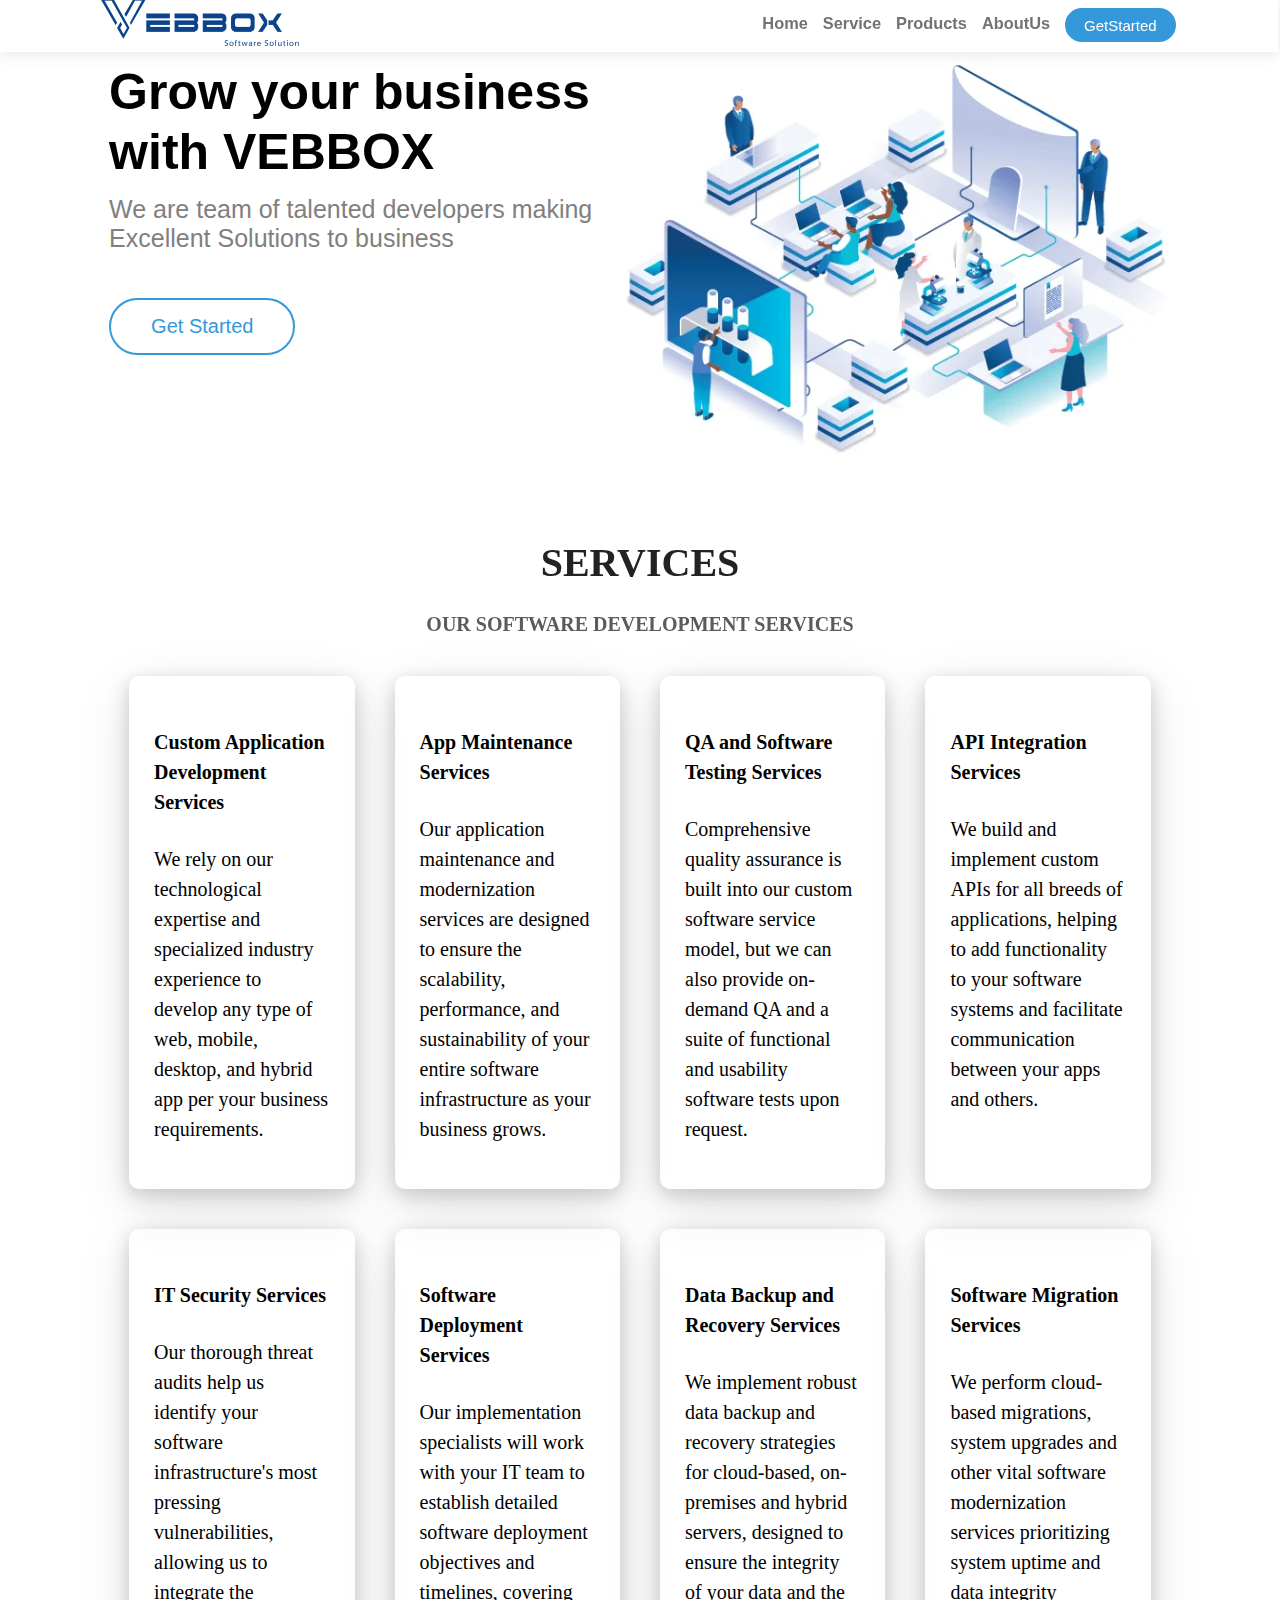
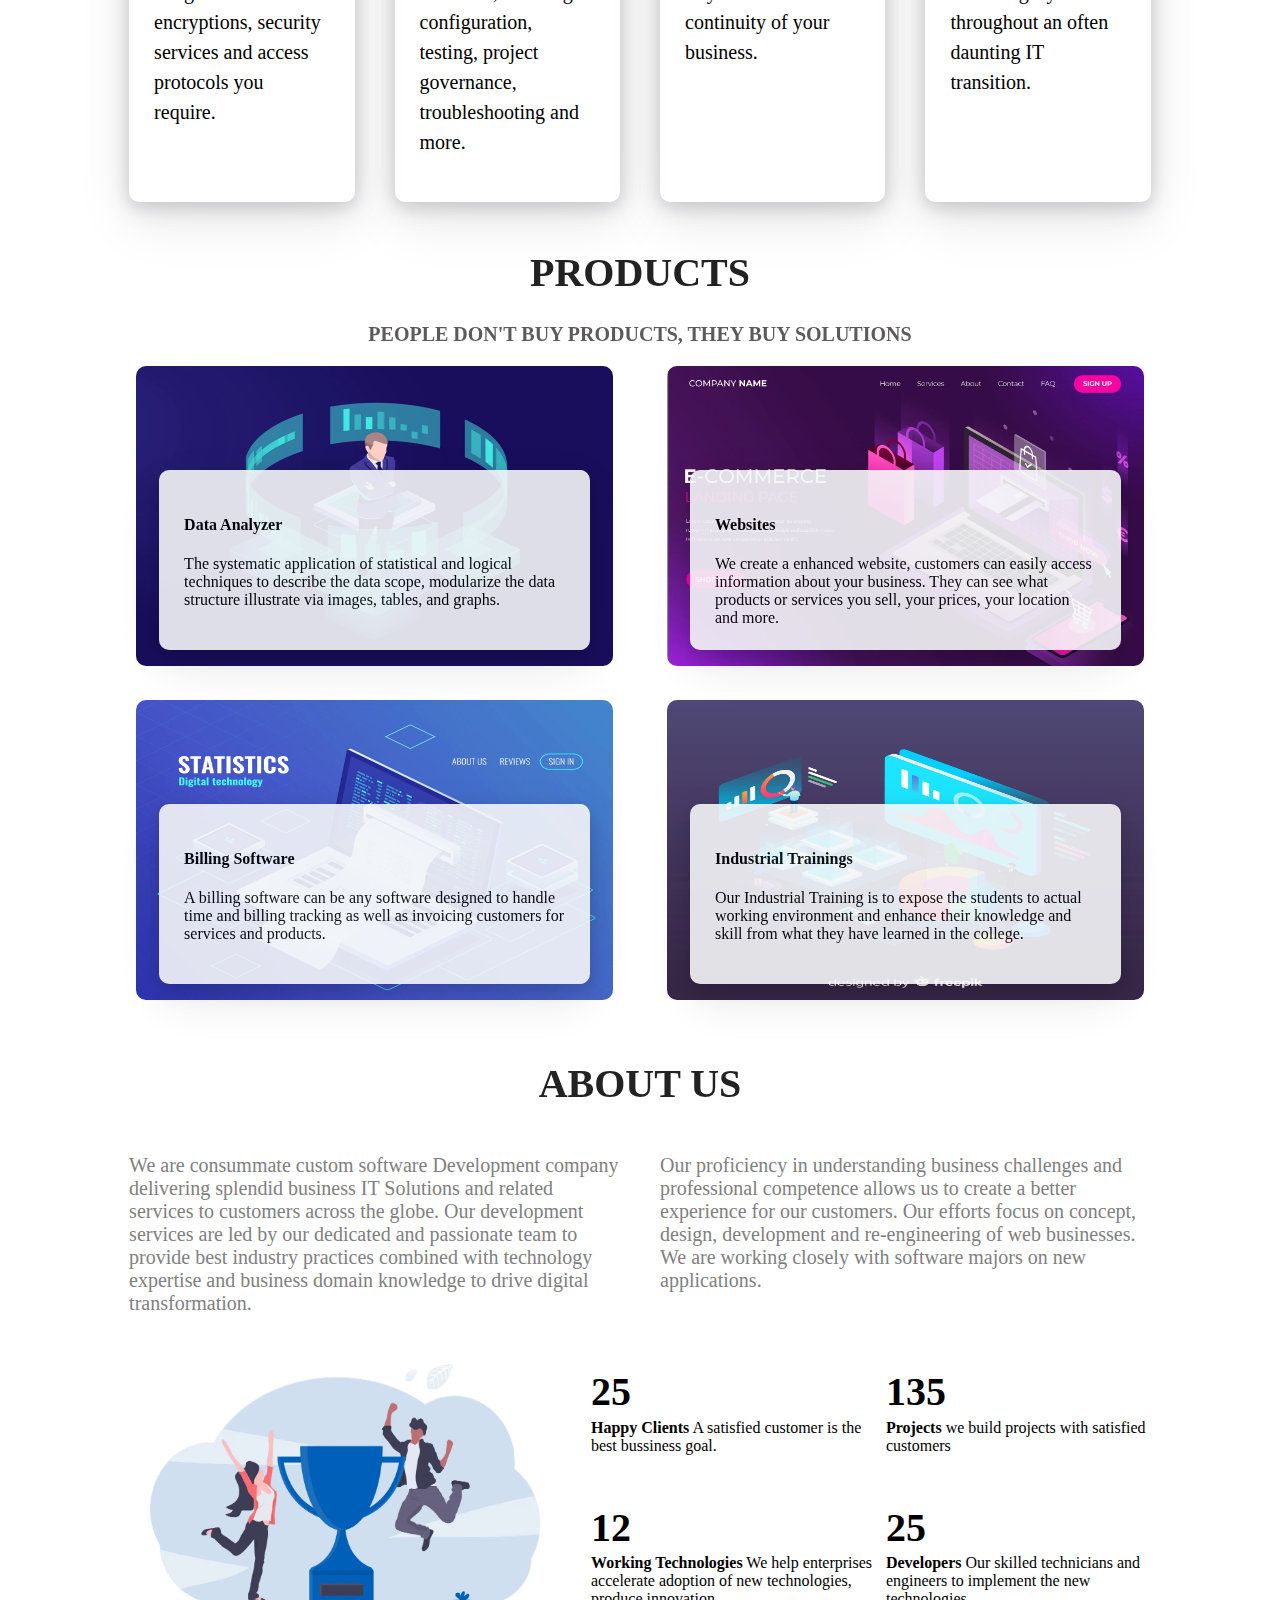
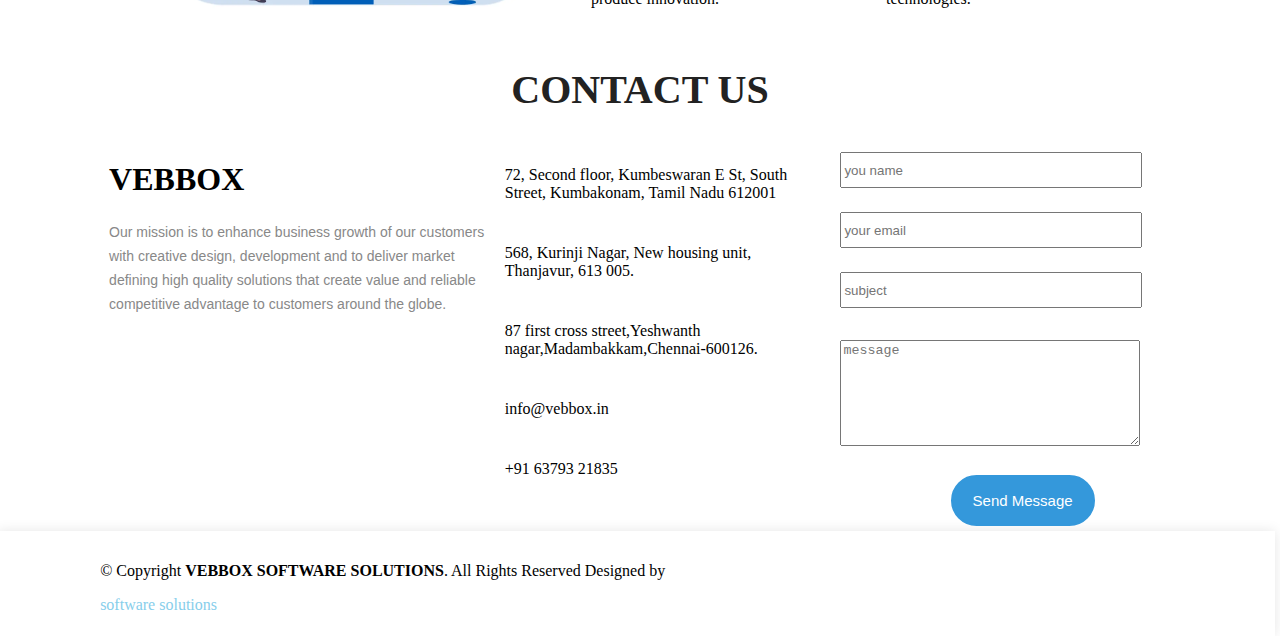
==== Task-6 vebbox/index.html @ 11de1d57 "Add files via upload" ====
<!DOCTYPE html>
<html lang="en">
<head>
    <meta charset="UTF-8">
    <meta name="viewport" content="width=device-width, initial-scale=1.0">
    <meta http-equiv="X-UA-Compatible" content="ie=edge">
    <title>Vebbox</title>
    <link rel="stylesheet" href="./index.css">
    <link rel="stylesheet" href="https://cdnjs.cloudflare.com/ajax/libs/font-awesome/6.6.0/css/all.min.css" integrity="sha512-Kc323vGBEqzTmouAECnVceyQqyqdsSiqLQISBL29aUW4U/M7pSPA/gEUZQqv1cwx4OnYxTxve5UMg5GT6L4JJg==" crossorigin="anonymous" referrerpolicy="no-referrer">
</head>
<body>
    <div class="header">
        <div class="imglogo">
            <img src="./img/LOGO.webp" alt="logo" height="50px" width="200px">
        </div>
        <div class="nav">
                <h3>Home</h3>
                <h3>Service</h3>
                <h3>Products</h3>
                <h3>AboutUs</h3>
                <button class="btn2">GetStarted</button>
        </div>
    </div>
    <div class="main">
    <div class="text">
        <div class="txt">
        <div class="txt1">
            <h1>Grow your business with VEBBOX</h1>
        </div>
        <div class="txt2">
               <p> We are team of talented developers making Excellent Solutions to business</p>
        </div>
        <button class="btn1">Get Started</button>
    </div>
        <div class="img">
            <img src="./img/hero-img.webp" alt="" height="400px" width="550px">
        </div>
    </div>
    <div class="txtser">
        <h1>
            SERVICES
        </h1>
        <p style="color:rgb(92, 90, 90); font-size: 20px">Our software development services</p>
    </div>
    <div class="services">
        <div class="row1">
            <div class="row2">
            <div class="box">
                <div class="icon">
                    <i class="fa-solid fa-earth-americas"></i>
                </div>
                <h4 class="title">
                    Custom Application Development Services
                </h4>
                <p>
                     We rely on our technological expertise and specialized industry experience to develop any type of web, mobile, desktop, and hybrid app per your business requirements.
                </p>
            </div>
            <div class="box">
                <div class="icon">
                    <i class="fa-solid fa-earth-americas"></i>
                </div>
                <h4 class="title">
                    App Maintenance Services
                </h4>
                <p>
                    Our application maintenance and modernization services are designed to ensure the scalability, performance, and sustainability of your entire software infrastructure as your business grows.
                </p>
            </div>
        </div>
        <div class="row2">
            <div class="box">
                <div class="icon">
                    <i class="fa-solid fa-earth-americas"></i>
                </div>
                <h4 class="title">
                    QA and Software Testing Services    
                </h4>
                <p>
                    Comprehensive quality assurance is built into our custom software service model, but we can also provide on-demand QA and a suite of functional and usability software tests upon request.
                </p>
            </div>
            <div class="box">
            <div class="icon">
                <i class="fa-solid fa-earth-americas"></i>
            </div>
            <h4 class="title">
                API Integration Services
            </h4>
            <p>
                We build and implement custom APIs for all breeds of applications, helping to add functionality to your software systems and facilitate communication between your apps and others.
            </p>
            </div>
        </div>
        </div>
        <div class="row1">
            <div class="row2">
                <div class="box">
                    <div class="icon">
                        <i class="fa-solid fa-earth-americas"></i>
                    </div>
                    <h4 class="title">
                        IT Security Services
                    </h4>
                    <p>
                        Our thorough threat audits help us identify your software infrastructure's most pressing vulnerabilities, allowing us to integrate the encryptions, security services and access protocols you require.
                    </p>
                </div>
                <div class="box">
                    <div class="icon">
                        <i class="fa-solid fa-earth-americas"></i>
                    </div>
                    <h4 class="title">
                        Software Deployment Services
                    </h4>
                    <p>
                        Our implementation specialists will work with your IT team to establish detailed software deployment objectives and timelines, covering configuration, testing, project governance, troubleshooting and more.
                    </p>
                </div>
            </div>
            <div class="row2">
                <div class="box">
                    <div class="icon">
                        <i class="fa-solid fa-earth-americas"></i>
                    </div>
                    <h4 class="title">
                        Data Backup and Recovery Services    
                    </h4>
                    <p>
                        We implement robust data backup and recovery strategies for cloud-based, on-premises and hybrid servers, designed to ensure the integrity of your data and the continuity of your business.
                    </p>
                </div>
                <div class="box">
                <div class="icon">
                    <i class="fa-solid fa-earth-americas"></i>
                </div>
                <h4 class="title">
                    Software Migration Services
                </h4>
                <p>
                    We perform cloud-based migrations, system upgrades and other vital software modernization services prioritizing system uptime and data integrity throughout an often daunting IT transition.
                </p>
                </div>
            </div>
            </div>
        </div>
    <div class="txtser">
            <h1>
                PRODUCTS
            </h1>
            <p style="color:rgb(92, 90, 90); font-size: 20px">People don't buy products, they buy solutions</p>
        </div>
        <div class="product">
            <div class="p-row1">
                <div class="more">
                <div>
                    <img src="./img/more.webp" class="p-img" alt="">
                </div>
                <div class="card-body">
                    <h4>Data Analyzer</h4>
                    <p>The systematic application of statistical and logical techniques to describe the data scope, modularize the data structure illustrate via images, tables, and graphs.</p>
                </div>
        </div>
        <div class="more">
                <div>
                    <img src="./img/more-services-1.webp" class="p-img" alt=""">
                </div>
                <div class="card-body">
                    <h4>Websites</h4>
                    <p>We create a enhanced website, customers can easily access information about your business. They can see what products or services you sell, your prices, your location and more.</p>
                </div>
        </div>
    </div>
    <div class="p-row2">
            <div class="more">
            <div>
                <img src="./img/more-services-3.webp" class="p-img" alt="">
            </div>
            <div class="card-body">
                <h4>Billing Software</h4>
                <p>A billing software can be any software designed to handle time and billing tracking as well as invoicing customers for services and products.</p>
            </div>
    </div>
    <div class="more">
            <div>
                <img src="./img/more-services-4.webp" class="p-img" alt="">
            </div>
            <div class="card-body">
                <h4>Industrial Trainings</h4>
                <p>Our Industrial Training is to expose the students to actual working environment and enhance their knowledge and skill from what they have learned in the college.</p>
            </div>
    </div>
</div>
    </div>
    <div class="txtser">
            <h1>
                ABOUT US
            </h1>
        </div>
        <div class="txtabt">
            <div class="txtabt1">
                <p>
                        We are consummate custom software Development company delivering splendid business IT Solutions and related services to customers across the globe. Our development services are led by our dedicated and passionate team to provide best industry practices combined with technology expertise and business domain knowledge to drive digital transformation.
                </p>
            </div>
            <div class="txtabt1">
                <p>
                        Our proficiency in understanding business challenges and professional competence allows us to create a better experience for our customers. Our efforts focus on concept, design, development and re-engineering of web businesses. We are working closely with software majors on new applications.
                </p>
            </div>
        </div>
        <div class="about">
            <div class="imgabt">
                <img src="./img/cup.webp" alt="" height="300px" width="100%">
            </div>
            <div class="f-abt">
                <div class="frow">
                    <div class="f1">
                        <div class="aicon">
                            <div class="iconf">
                                <i class="fa-regular fa-face-smile"></i>
                            </div>
                            <div>
                        <h2 style="font-size:40px">25</h2>
                        <p class="txxt"><b>Happy Clients</b> A satisfied customer is the best bussiness goal.</p>                 
                        </div>
                    </div>
                    </div>
                    <div class="f1">
                        <div class="aicon">
                        <div class="iconf">
                            <i class="fa-solid fa-print"></i>
                        </div>
                        <div>
                        <h2 style="font-size:40px">135</h2>
                        <p class="txxt"><b>Projects</b> we build projects with satisfied customers</p>
                    </div>
                </div>
                    </div>
                </div>
                <div class="frow">
                    <div class="f1">
                        <div class="aicon">
                        <div class="iconf">
                            <i class="fa-regular fa-clock"></i>
                        </div>
                        <div>
                        <h2 style="font-size:40px">12</h2>
                        <p class="txxt"><b>Working Technologies</b> We help enterprises accelerate adoption of new technologies, produce innovation.</p>
                    </div>
                </div>
                </div>
                    <div class="f1">
                        <div class="aicon">
                        <div class="iconf">
                            <i class="fa-solid fa-trophy"></i>
                        </div>
                        <div>
                        <h2 style="font-size:40px">25</h2>
                        <p class="txxt"><b>Developers</b> Our skilled technicians and engineers to implement the new technologies.</p>
                    </div>
                </div>
                </div>
                </div>
            </div>
        </div>
        <div class="txtser">
                <h1>
                     CONTACT US 
                </h1>
            </div>
            <div class="con">
                <div class="vebadd">
                <div class="veb">
                    <h1>
                        VEBBOX
                    </h1>
                    <p class="vf">
                            Our mission is to enhance business growth of our customers with creative design, development and to deliver market defining high quality solutions that create value and reliable competitive advantage to customers around the globe.
                    </p>
                    <div class="sicon">
                        <div>
                            <i class="fa-brands fa-twitter"></i>
                        </div>
                        <div>
                            <i class="fa-brands fa-facebook"></i>
                        </div>
                        <div>
                            <i class="fa-brands fa-instagram"></i>
                        </div>
                        <div>
                            <i class="fa-brands fa-linkedin-in"></i>
                        </div>
                    </div>
                    </div>
                    <div>
                        <div class="loc">
                            <div class="address">
                            <div class="iconl">
                                <i class="fa-solid fa-location-dot"></i>
                            </div>
                            <div>
                                <p>
                                        72, Second floor, Kumbeswaran E St, South Street,
                                        Kumbakonam, Tamil Nadu 612001
                                </p>
                            </div>
                        </div>
                        <div class="address">
                            <div class="iconl">
                                <i class="fa-solid fa-location-dot"></i>
                            </div>
                            <div>
                                <p>
                                    568, Kurinji Nagar, New housing unit, Thanjavur, 613 005.
                                </p>
                            </div>
                        </div>
                        <div class="address">
                                <div class="iconl">
                                    <i class="fa-solid fa-location-dot"></i>
                                </div>
                                <div>
                                    <p>
                                        87 first cross street,Yeshwanth nagar,Madambakkam,Chennai-600126.
                                    </p>
                                </div>
                    </div>
                
                <div class="address">
                    <div class="iconl">
                        <i class="fa-regular fa-envelope"></i>
                    </div>
                    <div>
                        <p>
                            info@vebbox.in
                        </p>
                    </div>
                </div>
                <div class="address">
                    <div class="iconl">
                        <i class="fa-solid fa-phone"></i>
                    </div>
                    <p>
                        +91 63793 21835
                    </p>
                </div>
            </div>
            </div>
        </div>
            <div class="input">
                <input type="text" name="name" class="form" style="height:30px" placeholder="you name">
                <input type="text" class="form" style="height:30px" placeholder="your email">
                <input type="text" class="form" style="height:30px" placeholder="subject">
                <textarea name="address" id="" cols="30" rows="8" placeholder="message" class="form" style="height:100px;margin-top: 20px"></textarea>
                <button class="btn3">Send Message</button>
            </div>
            </div>
        </div>
            <div>
                <footer>
                    <div class="ft">
                    <p>
                        © Copyright <b>VEBBOX SOFTWARE SOLUTIONS</b>. All Rights Reserved
                        Designed by <p style="color:skyblue">software solutions</p>
                    </p>
                </div>
                </footer>
            </div>
</body>
</html>
---- Task-6 vebbox/index.css ----
@media screen and (max-width:800px){
   .row2{
       flex-wrap: wrap;
   }
   .p-row1,.p-row2{
       flex-wrap: wrap;
   }
   .imgabt{
       margin-left: 10%;
   }
   .frow{
    flex-wrap: wrap;
   }
   .vebadd{
       flex-wrap: wrap;
   }
}
@media screen and (max-width:1100px){
    .text{
        flex-wrap: wrap-reverse;
        justify-content: center;
    }
    .row1{
        flex-wrap: wrap;
    }
    .txtabt{
        flex-wrap: wrap;
    }
    .about{
        flex-wrap: wrap;
    }
    .imgabt{
        margin-left: 10%;
    }
    .f-abt{
        flex-wrap: wrap;
    }
    .con{
        flex-wrap: wrap;
    }
}
.main{
    margin: 0px 8%;
}
.header{
    display: flex;
    position: fixed;
    width: 100%;
    box-shadow: 0px 2px 15px rgb(0 0 0 / 10%);
    background-color: white;
    margin-top: -10px;
    margin-left: -10px;
}
.imglogo{
    width: 100%;
    padding-left: 8%;
}
.nav{
    display: flex;
    font-family: "Open Sans", sans-serif;
    font-size: 14px;
    gap: 15px;
    color: rgb(116, 114, 114);
    width: 100%;
    justify-content: right;
    margin-right: 8%;
}
.text{
    display: flex;
}
.txt{
    margin-top: 20px;
}
.img{
    margin: 50px 0px;
}
.img{
    animation-name: img;
    animation-duration: 5s;
    animation-iteration-count: infinite;
}
@keyframes img{
    100%{
        transform: translateY(0px);
    }
    50%{
        transform: translateY(30px);
    }
    0%{
        transform: translateY(0px)
    }
}
.txt1{
    font-size: 25px;
    font-family: "Raleway", sans-serif;
    line-height: 60px;
    color: black;
    width: 100%;
}
.txt2{
    font-size: 25px;
    font-family: "Raleway", sans-serif;
    color: gray;
    margin-top: -20px;
}
.btn1{
    padding: 15px 40px;
    border-radius: 50px;
    color: #3498db;
    border: 2px solid #3498db;
    background-color: white;
    margin-top: 20px;
    font-size: 20px;
}
.btn1:hover{
    background-color: #3498db;
    border: 2px solid #3498db;
    color: white;
    cursor: pointer;
}
.card-body:hover{
    background-color: #3498db;
    border: 2px solid #3498db;
    color: white;
    cursor: pointer;
}
.btn2{
    padding: 0px 17px;
    border-radius: 50px;
    color: white;
    border: 2px solid #3498db;
    background-color: #3498db;
    font-size: 15px;
    margin: 10px 0px;
}
.txtser{
    text-align: center;
    font-size: 20px;
    font-weight: bold;
    text-transform: uppercase;
    position: relative;
    color: #222222;
}
.services{
    width: 100%;
}
.box{ 
    border-radius: 10px;
    font-size: 20px;
    line-height: 30px;
    margin: 20px;
    width: 100%;
    padding: 25px;
    justify-content: space-evenly;
    box-shadow: rgba(17, 17, 26, 0.1) 0px 4px 16px, rgba(17, 17, 26, 0.1) 0px 8px 24px, rgba(17, 17, 26, 0.1) 0px 16px 56px;
}
.box:hover{
    color: white;
    background-color: #3498db;
}
.row1,.row2{
    display: flex;
    width: 100%;
}
.icon,.iconf{
    font-size: 40px;
    color: #3498db;
}
.icon:hover{
    color: white;
}
.p-row1,.p-row2{
    display: flex;
}
.product{
    width: 100%;
}
.more{
    width: 100%;
}
.p-img{
    height: 300px;
    width: 90%;
    border-radius: 10px;
    margin-left: 5%;
}
.card-body{
    z-index: 10;
    background-color: rgb(244, 246, 248);
    border-radius: 10px;
    justify-content: space-evenly;
    margin: -200px 50px 50px 50px;
    padding: 25px;
    opacity: 0.9;
    height: 130px;
    box-shadow: rgba(17, 17, 26, 0.1) 0px 4px 16px, rgba(17, 17, 26, 0.1) 0px 8px 24px, rgba(17, 17, 26, 0.1) 0px 16px 56px;
}
.txtabt{
    display: flex;
}
.txtabt1{
    width: 100%;
    padding: 0px 20px;
    font-size: 20px;
    color: gray;
}
.about{
    display: flex;
}
.imgabt{
    width: 80%;
}
.f-abt{
    width: 100%;
}
.frow{
    display: flex;
    width: 100%;
}
.f1{
    width: 100%;
}
.aicon{
    display: flex;
}
.iconf{
    margin-top: 35px;
    margin-right: 10px;
}
.txxt{
    margin-top: -30px;
}
.sicon{
    display: flex;
    font-size: 30px;
    gap: 13px;
    color: #3498db;
}
.veb{
    width: 100%;
}
.vebadd{
    display: flex;
}
.vf{
    font-size: 14px;
    line-height: 24px;
    font-family: "Raleway", sans-serif;
    color: #888;
}
.loc{
    height: 100%;
    width: 100%;
}
.address{
    display: flex;
    margin: 10px 0px;
    
}
.con{
    display: flex;
}
.input{
    line-height: 60px;
    width: 100%;
}
.iconl{
    color: #3498db;
    font-size: 30px;
    margin-top: 10px;
    margin-right: 15px;
}
.form{
    width: 80%;
    margin: 0px 10%;
}
.btn3{
    padding: 15px 20px;
    border-radius: 50px;
    color: white;
    border: 2px solid #3498db;
    background-color: #3498db;
    font-size: 15px;
    margin-left: 40%;
}
.ft{
    margin-left: 8%;
}
footer{
    box-shadow: 0px 0px 12px 0px rgb(0 0 0 / 10%);
    height: 90px;
    margin: 0px 10px -10px -10px;
    padding-top: 15px;
    width: 101%;
}
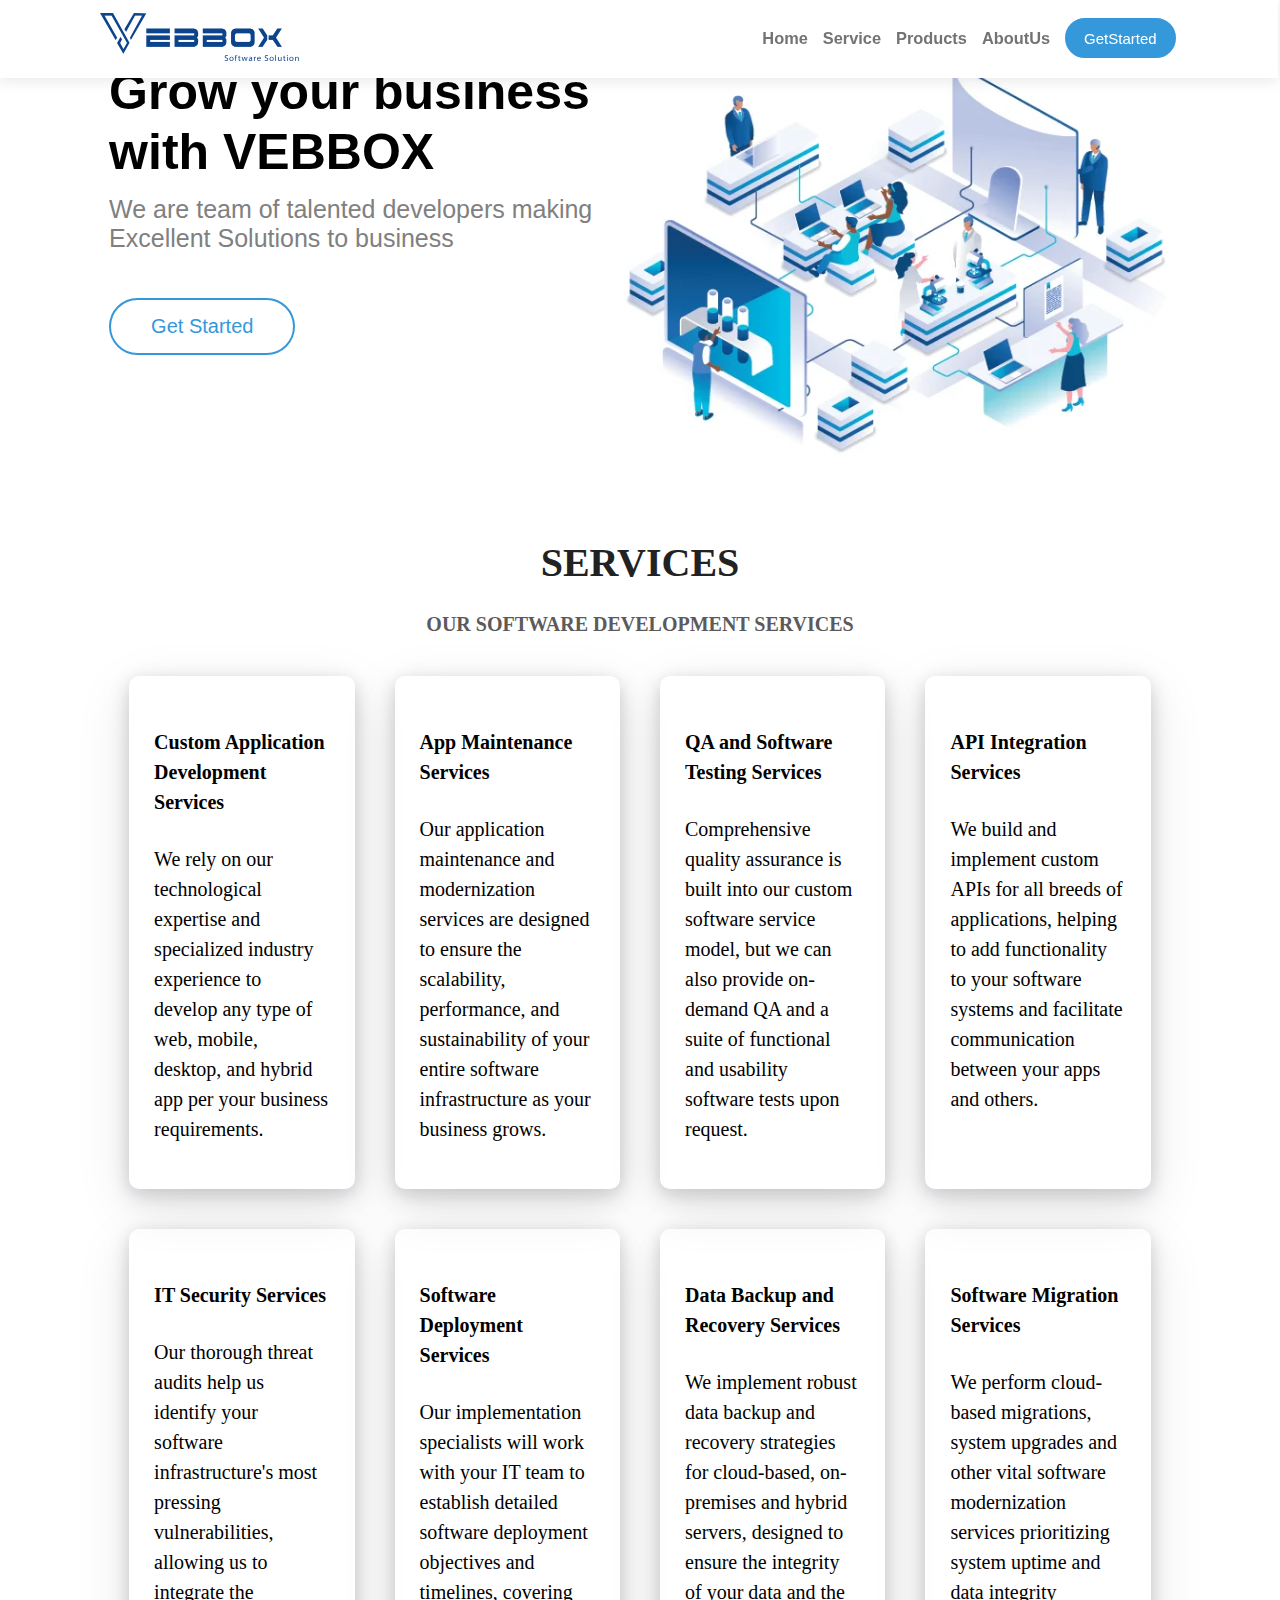
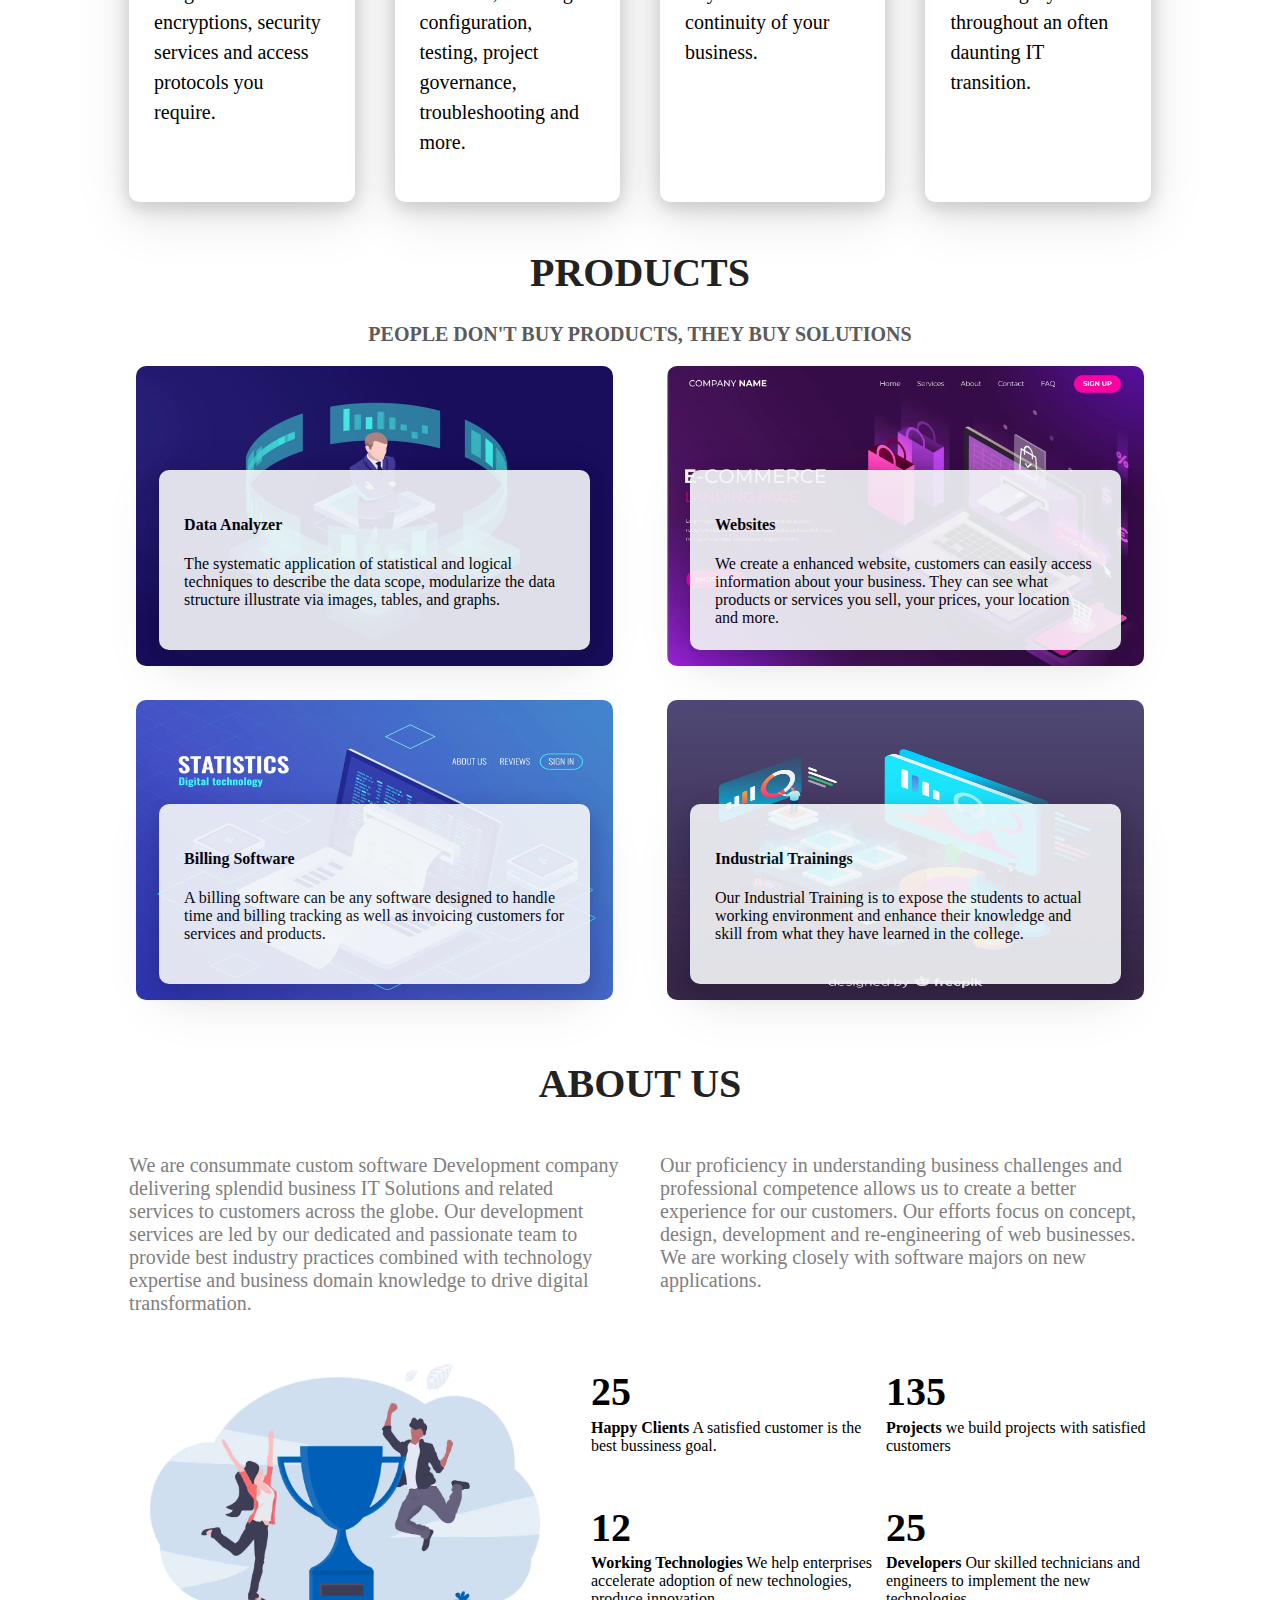
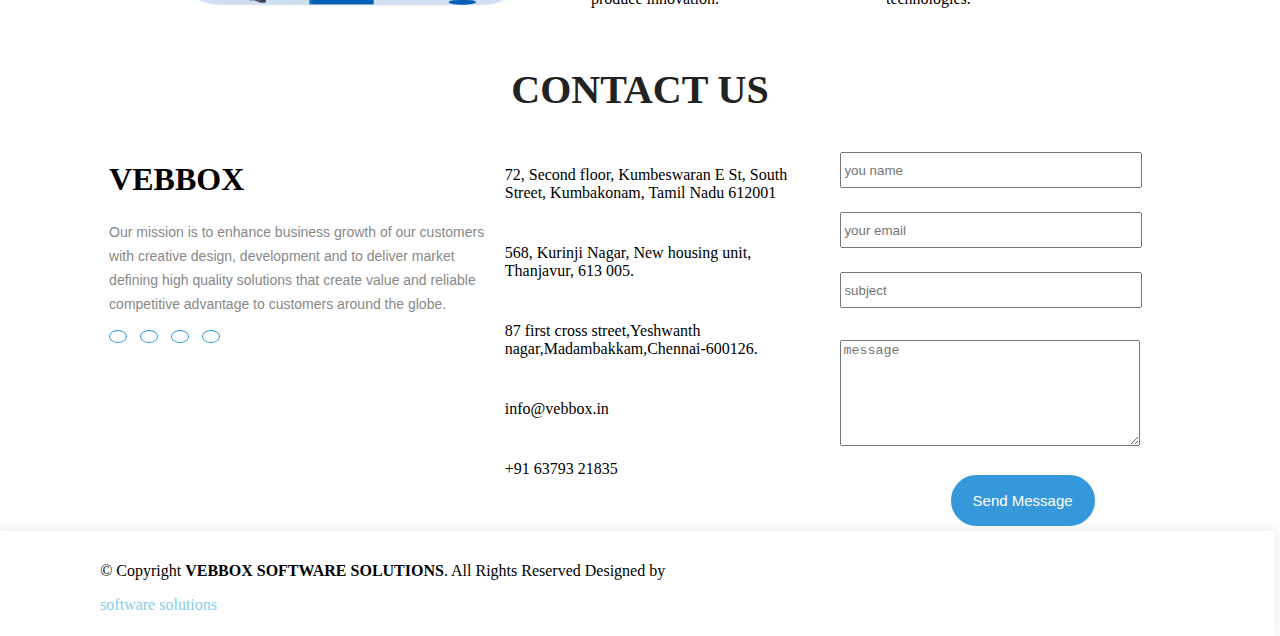
==== commit 375e4286: "Add files via upload" ====
--- a/Task-6 vebbox/index.html
+++ b/Task-6 vebbox/index.html
@@ -279,16 +279,16 @@
                             Our mission is to enhance business growth of our customers with creative design, development and to deliver market defining high quality solutions that create value and reliable competitive advantage to customers around the globe.
                     </p>
                     <div class="sicon">
-                        <div>
+                        <div class="sm">
                             <i class="fa-brands fa-twitter"></i>
                         </div>
-                        <div>
+                        <div class="sm">
                             <i class="fa-brands fa-facebook"></i>
                         </div>
-                        <div>
+                        <div class="sm">
                             <i class="fa-brands fa-instagram"></i>
                         </div>
-                        <div>
+                        <div class="sm">
                             <i class="fa-brands fa-linkedin-in"></i>
                         </div>
                     </div>
--- a/Task-6 vebbox/index.css
+++ b/Task-6 vebbox/index.css
@@ -1,60 +1,3 @@
-@media screen and (max-width:800px){
-   .row2{
-       flex-wrap: wrap;
-   }
-   .p-row1,.p-row2{
-       flex-wrap: wrap;
-   }
-   .imgabt{
-       margin-left: 10%;
-   }
-   .frow{
-    flex-wrap: wrap;
-   }
-   .vebadd{
-       flex-wrap: wrap;
-   }
-}
-@media screen and (max-width:1100px){
-    .text{
-        flex-wrap: wrap-reverse;
-        justify-content: center;
-    }
-    .row1{
-        flex-wrap: wrap;
-    }
-    .txtabt{
-        flex-wrap: wrap;
-    }
-    .about{
-        flex-wrap: wrap;
-    }
-    .imgabt{
-        margin-left: 10%;
-    }
-    .f-abt{
-        flex-wrap: wrap;
-    }
-    .con{
-        flex-wrap: wrap;
-    }
-}
-.main{
-    margin: 0px 8%;
-}
-.header{
-    display: flex;
-    position: fixed;
-    width: 100%;
-    box-shadow: 0px 2px 15px rgb(0 0 0 / 10%);
-    background-color: white;
-    margin-top: -10px;
-    margin-left: -10px;
-}
-.imglogo{
-    width: 100%;
-    padding-left: 8%;
-}
 .nav{
     display: flex;
     font-family: "Open Sans", sans-serif;
@@ -64,7 +7,28 @@
     width: 100%;
     justify-content: right;
     margin-right: 8%;
-}
+    margin-top: 15px;
+}
+.main{
+    margin: 0px 8%;
+}
+.header{
+    display: flex;
+    position: fixed;
+    width: 100%;
+    box-shadow: 0px 2px 15px rgb(0 0 0 / 10%);
+    background-color: white;
+    z-index: 3;
+    margin-top: -10px;
+    margin-left: -10px;
+    height: 80px;
+}
+.imglogo{
+    width: 100%;
+    padding-left: 8%;
+    margin-top: 15px;
+}
+
 .text{
     display: flex;
 }
@@ -118,12 +82,6 @@
     color: white;
     cursor: pointer;
 }
-.card-body:hover{
-    background-color: #3498db;
-    border: 2px solid #3498db;
-    color: white;
-    cursor: pointer;
-}
 .btn2{
     padding: 0px 17px;
     border-radius: 50px;
@@ -131,7 +89,7 @@
     border: 2px solid #3498db;
     background-color: #3498db;
     font-size: 15px;
-    margin: 10px 0px;
+    margin: 5px 0px 20px 0px;
 }
 .txtser{
     text-align: center;
@@ -155,6 +113,10 @@
     box-shadow: rgba(17, 17, 26, 0.1) 0px 4px 16px, rgba(17, 17, 26, 0.1) 0px 8px 24px, rgba(17, 17, 26, 0.1) 0px 16px 56px;
 }
 .box:hover{
+    color: white;
+    background-color: #3498db;
+}
+.sm:hover{
     color: white;
     background-color: #3498db;
 }
@@ -232,9 +194,14 @@
 }
 .sicon{
     display: flex;
-    font-size: 30px;
+    font-size: 25px;
     gap: 13px;
     color: #3498db;
+}
+.sm{
+    border-radius: 100%;
+    border: 1px solid #3498db;
+    padding: 6px 8px 5px 8px;
 }
 .veb{
     width: 100%;
@@ -292,4 +259,53 @@
     margin: 0px 10px -10px -10px;
     padding-top: 15px;
     width: 101%;
-}+}
+.card-body:hover{
+    background-color: #3498db;
+    color: white;
+    cursor: pointer;
+}
+@media screen and (max-width:800px){
+    .row2{
+        flex-wrap: wrap;
+    }
+    .p-row1,.p-row2{
+        flex-wrap: wrap;
+    }
+    .imgabt{
+        margin-left: 10%;
+    }
+    .frow{
+     flex-wrap: wrap;
+    }
+    .vebadd{
+        flex-wrap: wrap;
+    }
+    .nav{
+       display: none;
+    }
+ }
+ @media screen and (max-width:1100px){
+     .text{
+         flex-wrap: wrap-reverse;
+         justify-content: center;
+     }
+     .row1{
+         flex-wrap: wrap;
+     }
+     .txtabt{
+         flex-wrap: wrap;
+     }
+     .about{
+         flex-wrap: wrap;
+     }
+     .imgabt{
+         margin-left: 10%;
+     }
+     .f-abt{
+         flex-wrap: wrap;
+     }
+     .con{
+         flex-wrap: wrap;
+     }
+ }
